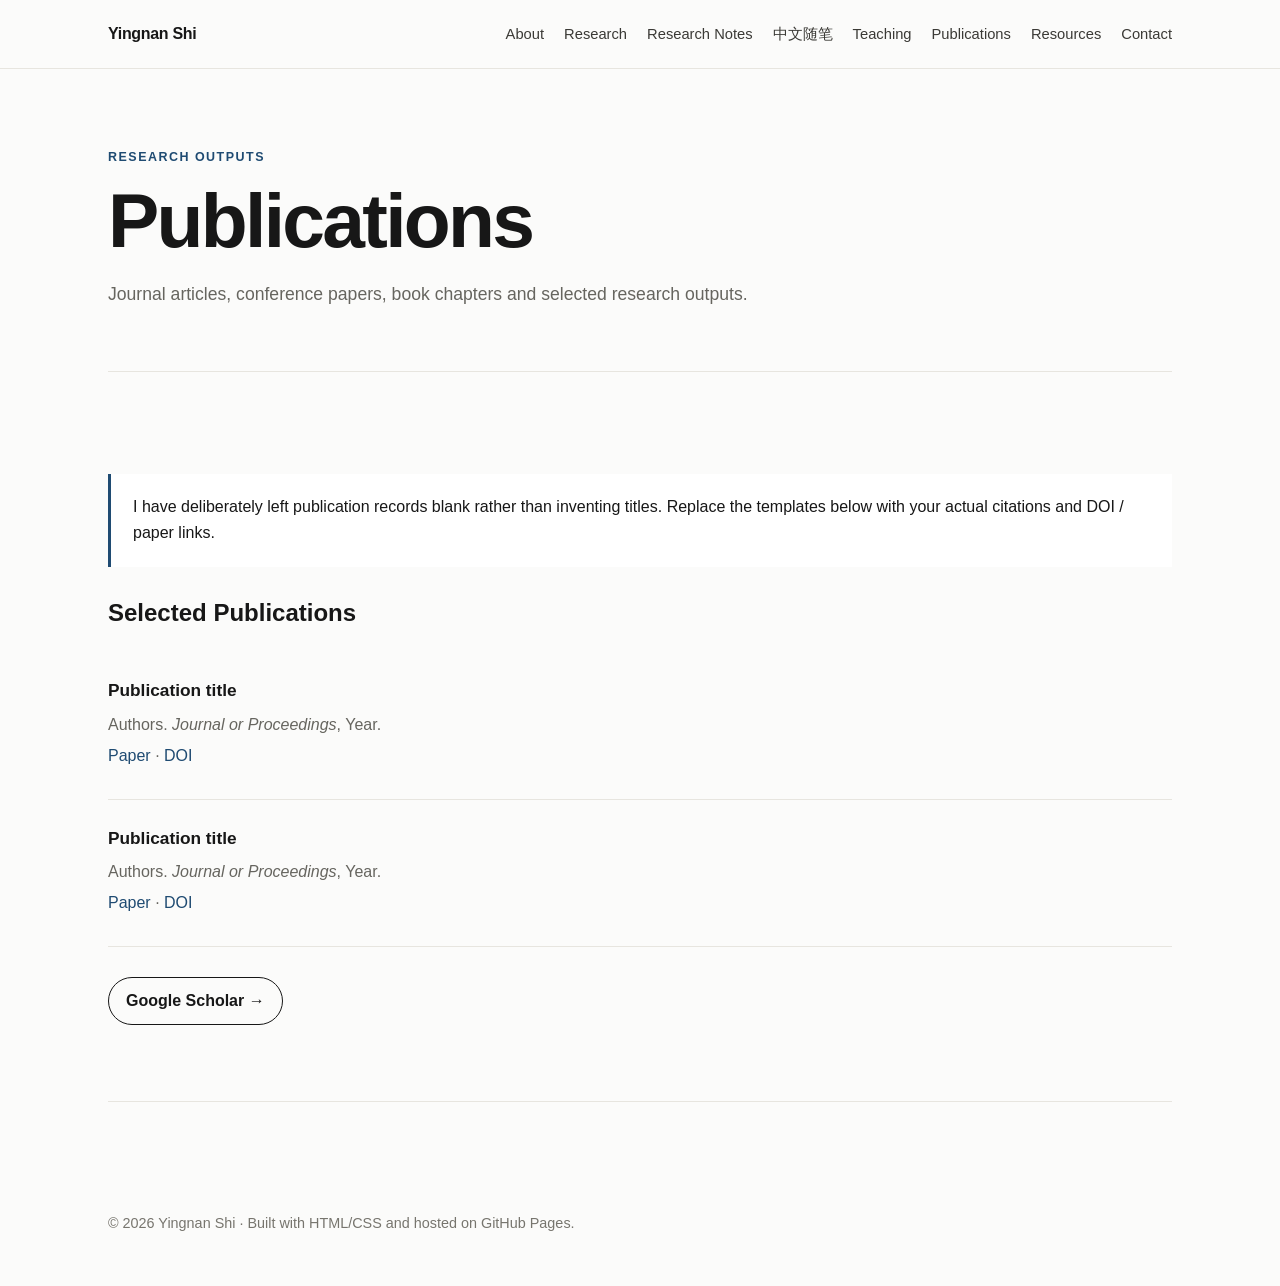
==== publications.html @ e5ebfe01 "draft version 1" ====
<!doctype html>
<html lang="en">
<head>
  <meta charset="utf-8"><meta name="viewport" content="width=device-width, initial-scale=1">
  <title>Publications · Yingnan Shi</title><link rel="stylesheet" href="style.css">
</head>
<body>

<header class="site-header">
  <nav class="nav">
    <a class="brand" href="index.html">Yingnan Shi</a>
    <div class="nav-links">
      <a href="index.html#about">About</a>
      <a href="research.html">Research</a>
      <a href="blogs.html">Research Notes</a>
      <a href="zh.html">中文随笔</a>
      <a href="teaching.html">Teaching</a>
      <a href="publications.html">Publications</a>
      <a href="resources.html">Resources</a>
      <a href="contact.html">Contact</a>
    </div>
  </nav>
</header>

<main>
  <header class="page-header">
    <p class="eyebrow">Research outputs</p>
    <h1 class="page-title">Publications</h1>
    <p class="page-intro">
      Journal articles, conference papers, book chapters and selected research outputs.
    </p>
  </header>

  <section>
    <div class="note">
      I have deliberately left publication records blank rather than inventing titles.
      Replace the templates below with your actual citations and DOI / paper links.
    </div>

    <h2>Selected Publications</h2>

    <article class="pub">
      <h3>Publication title</h3>
      <p>Authors. <em>Journal or Proceedings</em>, Year.</p>
      <p><a href="#">Paper</a> · <a href="#">DOI</a></p>
    </article>

    <article class="pub">
      <h3>Publication title</h3>
      <p>Authors. <em>Journal or Proceedings</em>, Year.</p>
      <p><a href="#">Paper</a> · <a href="#">DOI</a></p>
    </article>

    <div class="actions">
      <a class="button secondary"
         href="https://scholar.google.com/citations?user=cr2pcjAAAAAJ"
         target="_blank" rel="noopener">Google Scholar →</a>
    </div>
  </section>
</main>

<footer>
  © 2026 Yingnan Shi · Built with HTML/CSS and hosted on GitHub Pages.
</footer>

</body>
</html>
---- style.css ----
:root {
  --bg: #fbfbfa;
  --surface: #ffffff;
  --text: #171717;
  --muted: #66655f;
  --line: #e7e5df;
  --accent: #1f4b72;
  --accent-soft: #eef4f8;
  --max: 1120px;
}

* { box-sizing: border-box; }

html { scroll-behavior: smooth; }

body {
  margin: 0;
  font-family: Inter, ui-sans-serif, -apple-system, BlinkMacSystemFont, "Segoe UI",
               Roboto, Helvetica, Arial, "Noto Sans", "PingFang SC",
               "Microsoft YaHei", sans-serif;
  background: var(--bg);
  color: var(--text);
  line-height: 1.65;
}

a {
  color: var(--accent);
  text-decoration: none;
}

a:hover { text-decoration: underline; }

.site-header {
  position: sticky;
  top: 0;
  z-index: 20;
  background: rgba(251, 251, 250, 0.94);
  backdrop-filter: blur(10px);
  border-bottom: 1px solid var(--line);
}

.nav {
  max-width: var(--max);
  margin: 0 auto;
  min-height: 68px;
  padding: 0 28px;
  display: flex;
  align-items: center;
  justify-content: space-between;
  gap: 28px;
}

.brand {
  color: var(--text);
  font-weight: 750;
  letter-spacing: -0.02em;
  white-space: nowrap;
}

.brand:hover { text-decoration: none; }

.nav-links {
  display: flex;
  align-items: center;
  gap: 20px;
  flex-wrap: wrap;
  justify-content: flex-end;
}

.nav-links a {
  color: #3b3a36;
  font-size: 0.92rem;
}

.nav-links a[aria-current="page"] {
  color: var(--accent);
  font-weight: 700;
}

main {
  max-width: var(--max);
  margin: 0 auto;
  padding: 0 28px 80px;
}

.hero {
  min-height: 70vh;
  padding: 84px 0 70px;
  display: grid;
  grid-template-columns: minmax(0, 1.55fr) minmax(240px, 0.7fr);
  align-items: center;
  gap: 70px;
  border-bottom: 1px solid var(--line);
}

.eyebrow {
  margin: 0 0 14px;
  color: var(--accent);
  text-transform: uppercase;
  letter-spacing: .12em;
  font-size: .78rem;
  font-weight: 800;
}

.hero h1 {
  margin: 0;
  font-size: clamp(3rem, 7vw, 5.8rem);
  letter-spacing: -0.055em;
  line-height: .98;
}

.hero h2 {
  margin: 20px 0 0;
  font-size: clamp(1.25rem, 2.5vw, 1.75rem);
  font-weight: 500;
  color: #3c3b37;
}

.hero-lede {
  max-width: 760px;
  margin: 24px 0 0;
  font-size: 1.15rem;
  color: var(--muted);
}

.affiliation {
  margin-top: 20px;
  color: #41403b;
}

.actions {
  display: flex;
  flex-wrap: wrap;
  gap: 12px;
  margin-top: 30px;
}

.button {
  display: inline-flex;
  align-items: center;
  justify-content: center;
  min-height: 44px;
  padding: 10px 17px;
  border-radius: 999px;
  border: 1px solid var(--text);
  background: var(--text);
  color: white;
  font-weight: 650;
}

.button:hover {
  text-decoration: none;
  opacity: .9;
}

.button.secondary {
  background: transparent;
  color: var(--text);
}

.profile-frame {
  width: min(100%, 310px);
  aspect-ratio: 1 / 1;
  margin-left: auto;
  border-radius: 50%;
  overflow: hidden;
  border: 1px solid var(--line);
  background:
    radial-gradient(circle at 30% 25%, #ffffff 0 8%, transparent 9%),
    linear-gradient(135deg, #edf1f4, #d8e1e8);
  display: grid;
  place-items: center;
  color: #597083;
  font-size: 4rem;
  font-weight: 750;
}

.profile-frame img {
  width: 100%;
  height: 100%;
  object-fit: cover;
  display: block;
}

section {
  padding: 76px 0;
  border-bottom: 1px solid var(--line);
}

.section-heading {
  display: grid;
  grid-template-columns: 220px 1fr;
  gap: 45px;
  align-items: start;
}

.section-heading h2,
.page-title {
  margin: 0;
  letter-spacing: -0.035em;
}

.section-heading h2 { font-size: 2rem; }

.section-body {
  max-width: 790px;
}

.section-body > :first-child { margin-top: 0; }

.section-body p {
  color: #3f3e39;
}

.grid {
  display: grid;
  grid-template-columns: repeat(2, minmax(0, 1fr));
  gap: 18px;
  margin-top: 28px;
}

.card {
  padding: 24px;
  background: var(--surface);
  border: 1px solid var(--line);
  border-radius: 16px;
}

.card h3 {
  margin: 0 0 10px;
  font-size: 1.1rem;
}

.card p {
  margin: 0;
  color: var(--muted);
}

.card .meta {
  margin-top: 12px;
  font-size: .9rem;
  color: #77756e;
}

.page-header {
  padding: 78px 0 44px;
  border-bottom: 1px solid var(--line);
}

.page-title {
  font-size: clamp(2.5rem, 6vw, 4.8rem);
  line-height: 1;
}

.page-intro {
  max-width: 760px;
  margin-top: 22px;
  font-size: 1.1rem;
  color: var(--muted);
}

.list-clean {
  list-style: none;
  padding: 0;
  margin: 0;
}

.list-clean li {
  padding: 15px 0;
  border-bottom: 1px solid var(--line);
}

.course-group {
  margin-top: 38px;
}

.course-group h3 {
  margin-bottom: 10px;
}

.course {
  display: grid;
  grid-template-columns: 185px 1fr;
  gap: 20px;
  padding: 11px 0;
  border-bottom: 1px solid var(--line);
}

.course-code {
  font-weight: 700;
  color: var(--accent);
}

.pub {
  padding: 24px 0;
  border-bottom: 1px solid var(--line);
}

.pub h3 {
  margin: 0 0 7px;
  font-size: 1.08rem;
}

.pub p {
  margin: 5px 0;
  color: var(--muted);
}

.tags {
  display: flex;
  flex-wrap: wrap;
  gap: 8px;
  margin-top: 18px;
}

.tag {
  padding: 5px 10px;
  border-radius: 999px;
  background: var(--accent-soft);
  color: var(--accent);
  font-size: .83rem;
  font-weight: 650;
}

.note {
  padding: 20px 22px;
  border-left: 3px solid var(--accent);
  background: var(--surface);
  margin: 26px 0;
}

.contact-grid {
  display: grid;
  grid-template-columns: repeat(3, minmax(0, 1fr));
  gap: 18px;
}

footer {
  max-width: var(--max);
  margin: 0 auto;
  padding: 30px 28px 50px;
  color: #77756e;
  font-size: .9rem;
}

.small {
  font-size: .92rem;
  color: var(--muted);
}

@media (max-width: 900px) {
  .nav {
    align-items: flex-start;
    padding-top: 18px;
    padding-bottom: 18px;
    flex-direction: column;
  }

  .nav-links {
    justify-content: flex-start;
    gap: 13px 17px;
  }

  .hero {
    grid-template-columns: 1fr;
    min-height: auto;
    gap: 45px;
  }

  .profile-frame {
    margin: 0;
    width: 220px;
  }

  .section-heading {
    grid-template-columns: 1fr;
    gap: 18px;
  }

  .contact-grid,
  .grid {
    grid-template-columns: 1fr;
  }
}

@media (max-width: 620px) {
  main { padding-left: 20px; padding-right: 20px; }
  .nav { padding-left: 20px; padding-right: 20px; }
  .hero { padding-top: 58px; }
  section { padding: 58px 0; }
  .course { grid-template-columns: 1fr; gap: 2px; }
  .hero h1 { font-size: 3.2rem; }
}
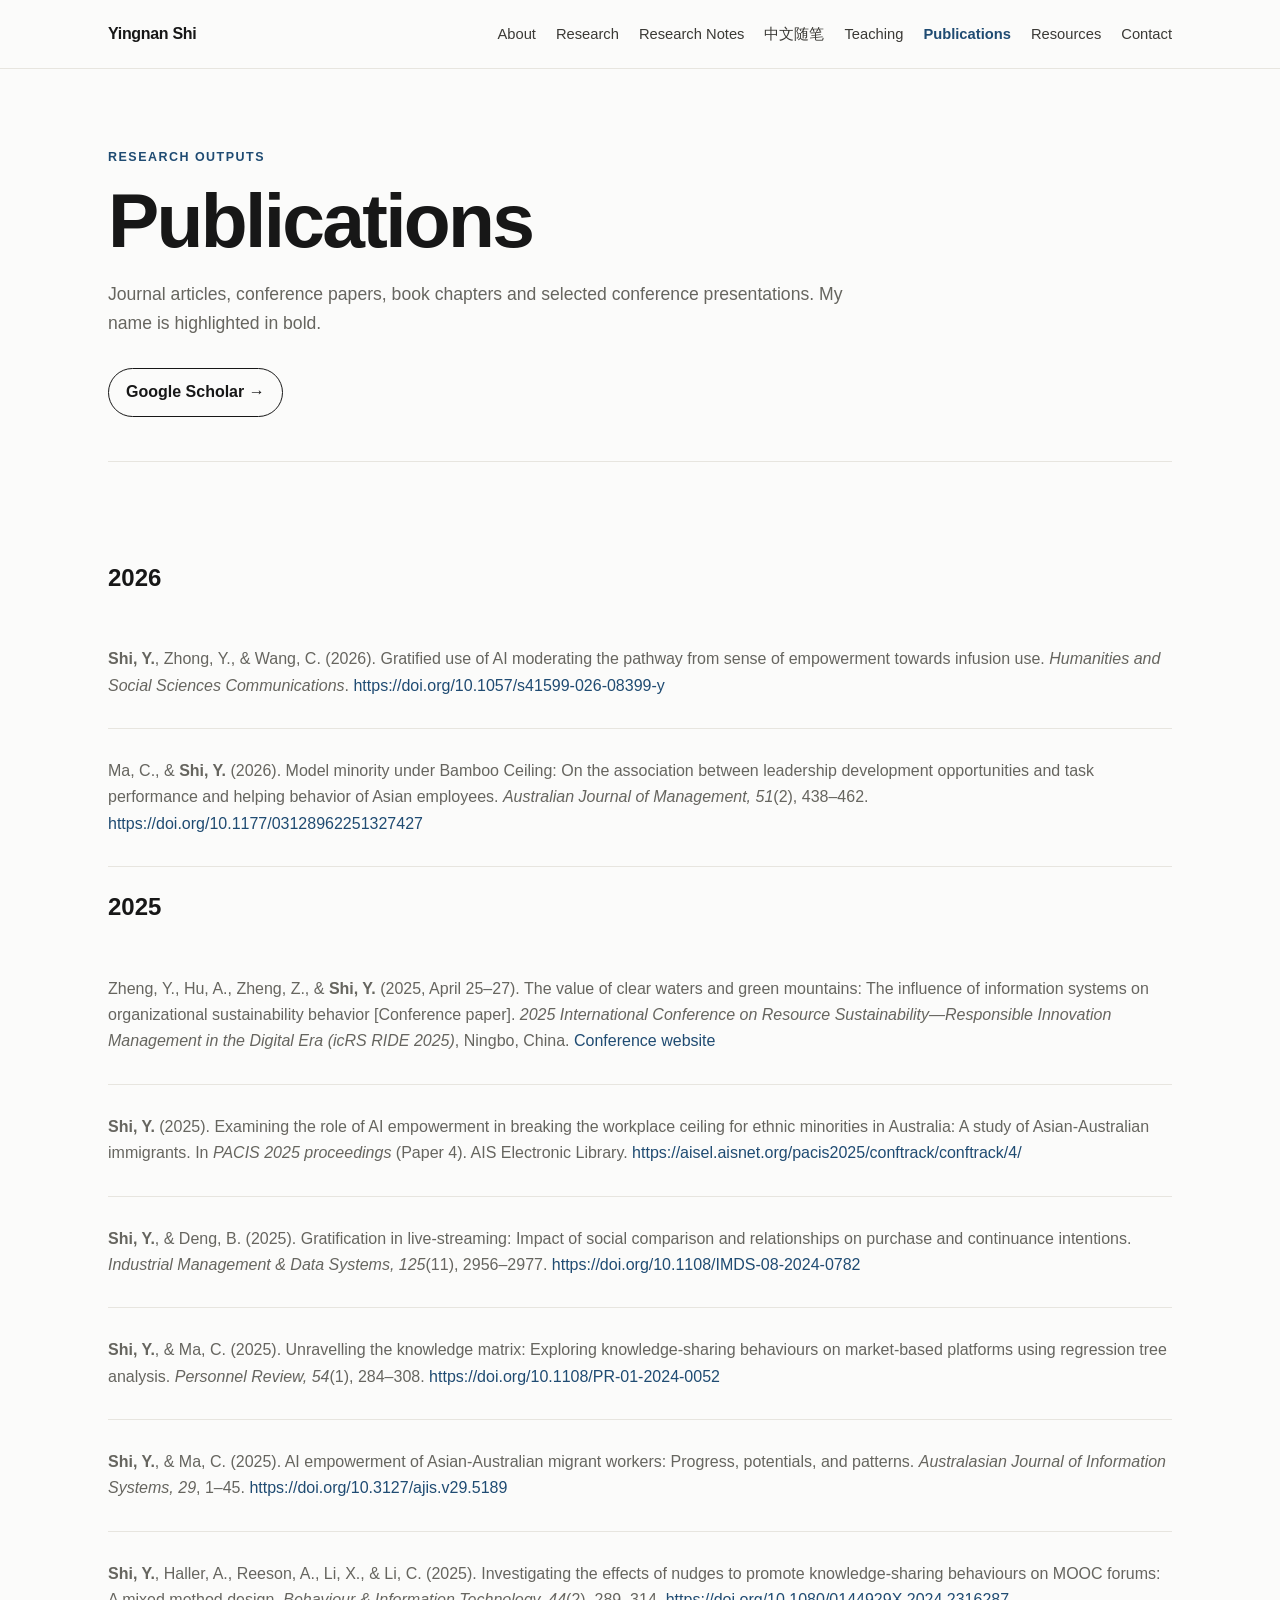
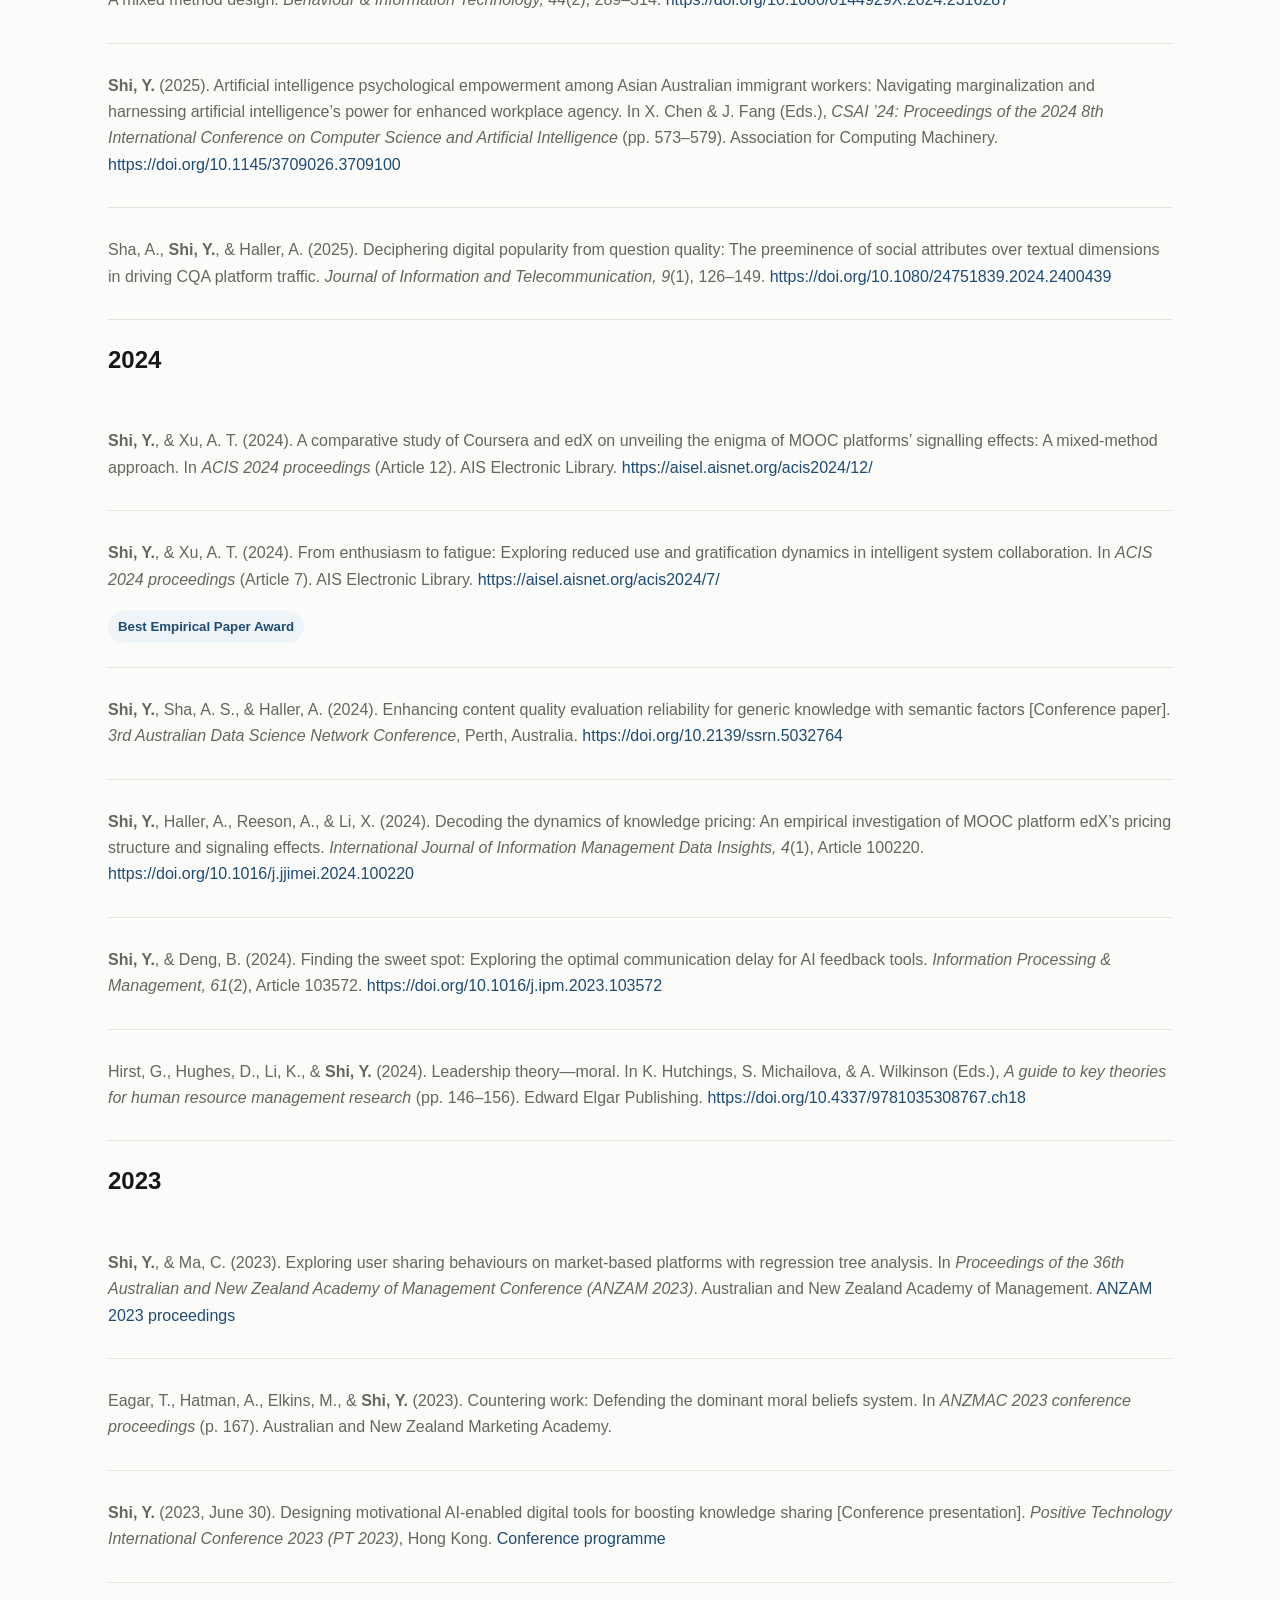
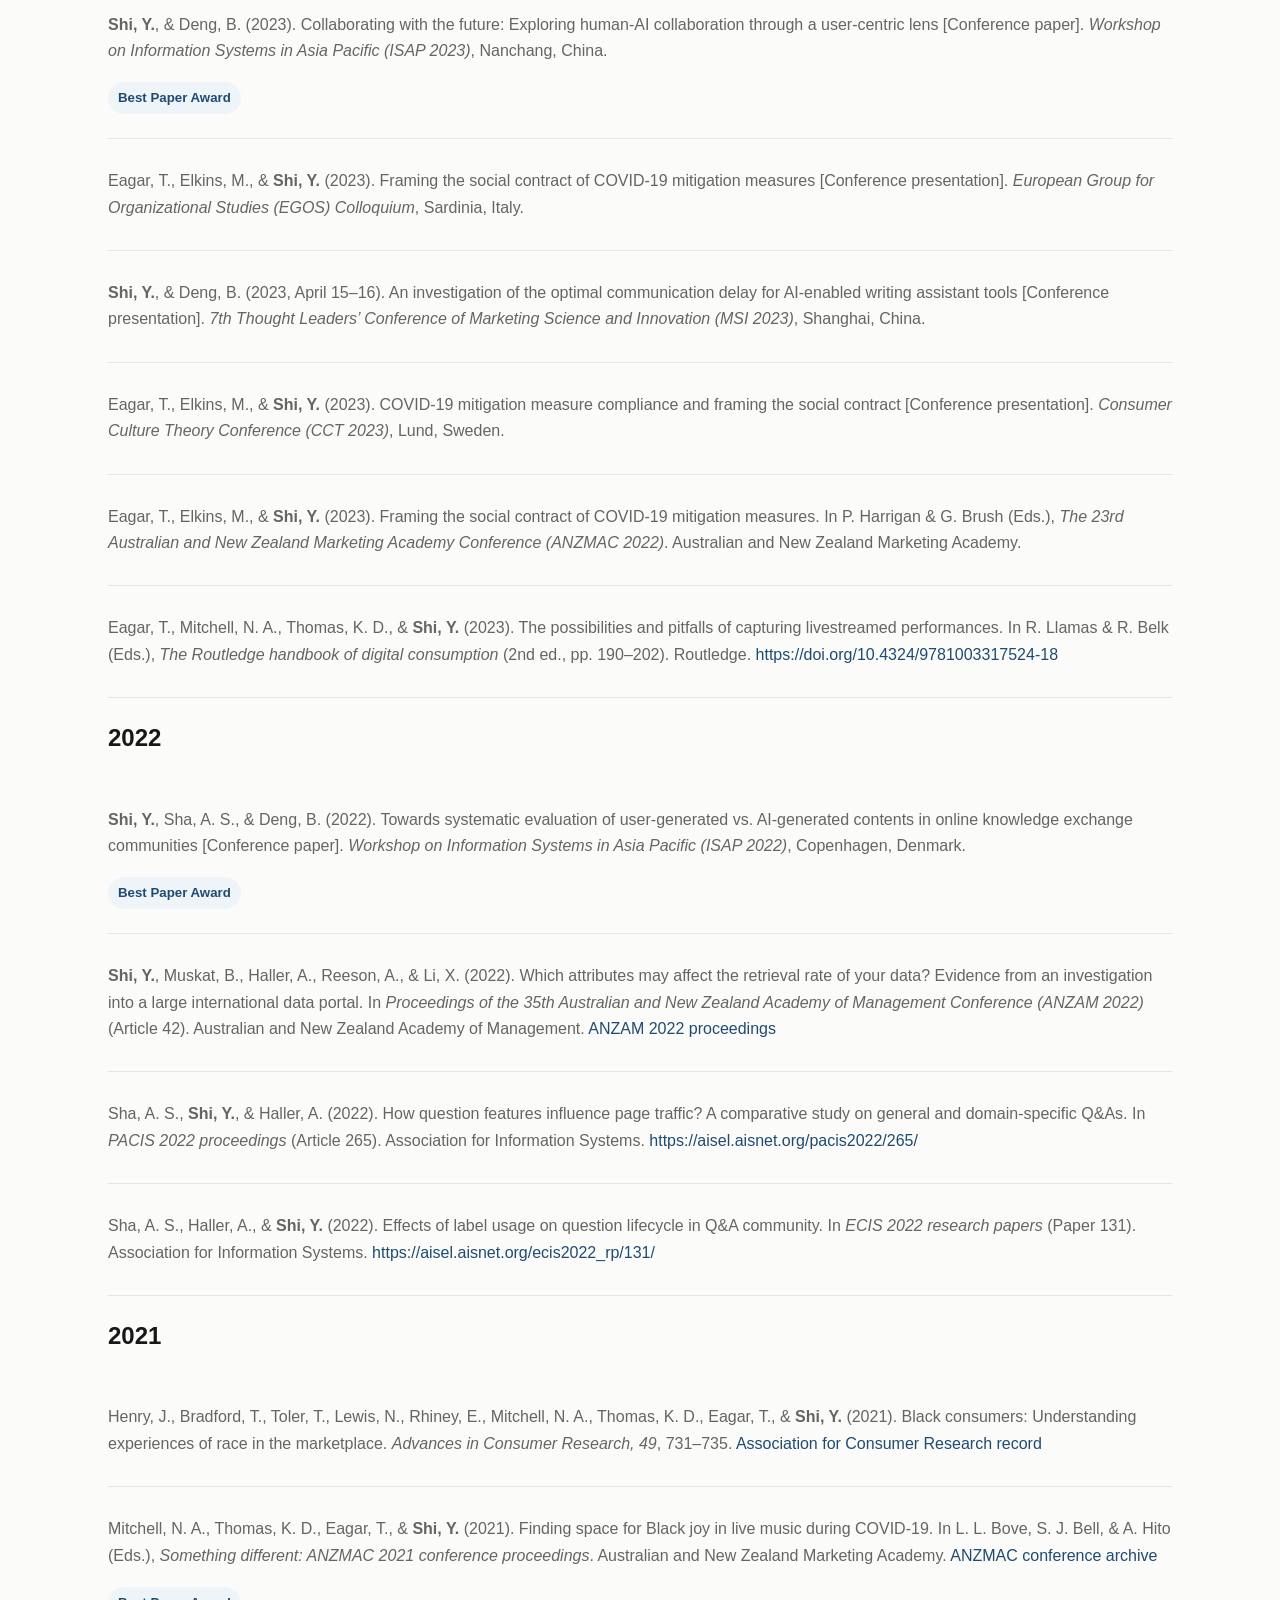
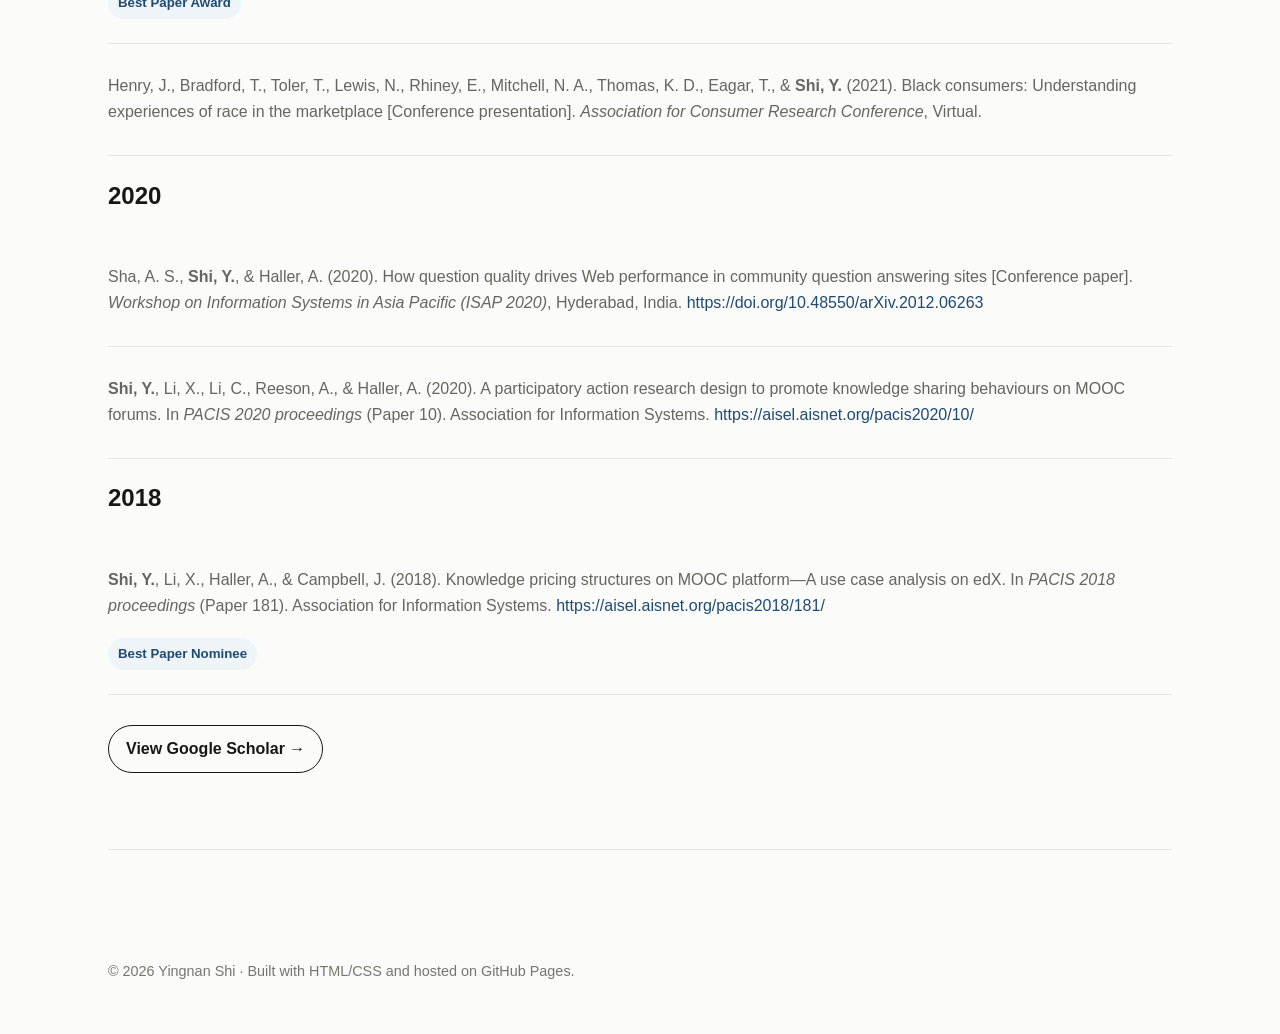
==== commit ca81b7e2: "Add files via upload" ====
--- a/publications.html
+++ b/publications.html
@@ -1,11 +1,13 @@
 <!doctype html>
 <html lang="en">
 <head>
-  <meta charset="utf-8"><meta name="viewport" content="width=device-width, initial-scale=1">
-  <title>Publications · Yingnan Shi</title><link rel="stylesheet" href="style.css">
+  <meta charset="utf-8">
+  <meta name="viewport" content="width=device-width, initial-scale=1">
+  <meta name="description" content="Publications and research outputs by Yingnan Shi.">
+  <title>Publications · Yingnan Shi</title>
+  <link rel="stylesheet" href="style.css">
 </head>
 <body>
-
 <header class="site-header">
   <nav class="nav">
     <a class="brand" href="index.html">Yingnan Shi</a>
@@ -15,7 +17,7 @@
       <a href="blogs.html">Research Notes</a>
       <a href="zh.html">中文随笔</a>
       <a href="teaching.html">Teaching</a>
-      <a href="publications.html">Publications</a>
+      <a href="publications.html" aria-current="page">Publications</a>
       <a href="resources.html">Resources</a>
       <a href="contact.html">Contact</a>
     </div>
@@ -26,35 +28,66 @@
   <header class="page-header">
     <p class="eyebrow">Research outputs</p>
     <h1 class="page-title">Publications</h1>
-    <p class="page-intro">
-      Journal articles, conference papers, book chapters and selected research outputs.
-    </p>
+    <p class="page-intro">Journal articles, conference papers, book chapters and selected conference presentations. My name is highlighted in bold.</p>
+    <div class="actions">
+      <a class="button secondary" href="https://scholar.google.com/citations?user=cr2pcjAAAAAJ" target="_blank" rel="noopener">Google Scholar →</a>
+    </div>
   </header>
 
   <section>
-    <div class="note">
-      I have deliberately left publication records blank rather than inventing titles.
-      Replace the templates below with your actual citations and DOI / paper links.
-    </div>
+    <h2>2026</h2>
+    <article class="pub"><p><strong>Shi, Y.</strong>, Zhong, Y., &amp; Wang, C. (2026). Gratified use of AI moderating the pathway from sense of empowerment towards infusion use. <em>Humanities and Social Sciences Communications</em>. <a href="https://doi.org/10.1057/s41599-026-08399-y" target="_blank" rel="noopener">https://doi.org/10.1057/s41599-026-08399-y</a></p></article>
+    <article class="pub"><p>Ma, C., &amp; <strong>Shi, Y.</strong> (2026). Model minority under Bamboo Ceiling: On the association between leadership development opportunities and task performance and helping behavior of Asian employees. <em>Australian Journal of Management, 51</em>(2), 438–462. <a href="https://doi.org/10.1177/03128962251327427" target="_blank" rel="noopener">https://doi.org/10.1177/03128962251327427</a></p></article>
 
-    <h2>Selected Publications</h2>
+    <h2>2025</h2>
+    <article class="pub"><p>Zheng, Y., Hu, A., Zheng, Z., &amp; <strong>Shi, Y.</strong> (2025, April 25–27). The value of clear waters and green mountains: The influence of information systems on organizational sustainability behavior [Conference paper]. <em>2025 International Conference on Resource Sustainability—Responsible Innovation Management in the Digital Era (icRS RIDE 2025)</em>, Ningbo, China. <a href="https://www.icrsconf.com/icrs2025ride.html" target="_blank" rel="noopener">Conference website</a></p></article>
+    <article class="pub"><p><strong>Shi, Y.</strong> (2025). Examining the role of AI empowerment in breaking the workplace ceiling for ethnic minorities in Australia: A study of Asian-Australian immigrants. In <em>PACIS 2025 proceedings</em> (Paper 4). AIS Electronic Library. <a href="https://aisel.aisnet.org/pacis2025/conftrack/conftrack/4/" target="_blank" rel="noopener">https://aisel.aisnet.org/pacis2025/conftrack/conftrack/4/</a></p></article>
+    <article class="pub"><p><strong>Shi, Y.</strong>, &amp; Deng, B. (2025). Gratification in live-streaming: Impact of social comparison and relationships on purchase and continuance intentions. <em>Industrial Management &amp; Data Systems, 125</em>(11), 2956–2977. <a href="https://doi.org/10.1108/IMDS-08-2024-0782" target="_blank" rel="noopener">https://doi.org/10.1108/IMDS-08-2024-0782</a></p></article>
+    <article class="pub"><p><strong>Shi, Y.</strong>, &amp; Ma, C. (2025). Unravelling the knowledge matrix: Exploring knowledge-sharing behaviours on market-based platforms using regression tree analysis. <em>Personnel Review, 54</em>(1), 284–308. <a href="https://doi.org/10.1108/PR-01-2024-0052" target="_blank" rel="noopener">https://doi.org/10.1108/PR-01-2024-0052</a></p></article>
+    <article class="pub"><p><strong>Shi, Y.</strong>, &amp; Ma, C. (2025). AI empowerment of Asian-Australian migrant workers: Progress, potentials, and patterns. <em>Australasian Journal of Information Systems, 29</em>, 1–45. <a href="https://doi.org/10.3127/ajis.v29.5189" target="_blank" rel="noopener">https://doi.org/10.3127/ajis.v29.5189</a></p></article>
+    <article class="pub"><p><strong>Shi, Y.</strong>, Haller, A., Reeson, A., Li, X., &amp; Li, C. (2025). Investigating the effects of nudges to promote knowledge-sharing behaviours on MOOC forums: A mixed method design. <em>Behaviour &amp; Information Technology, 44</em>(2), 289–314. <a href="https://doi.org/10.1080/0144929X.2024.2316287" target="_blank" rel="noopener">https://doi.org/10.1080/0144929X.2024.2316287</a></p></article>
+    <article class="pub"><p><strong>Shi, Y.</strong> (2025). Artificial intelligence psychological empowerment among Asian Australian immigrant workers: Navigating marginalization and harnessing artificial intelligence’s power for enhanced workplace agency. In X. Chen &amp; J. Fang (Eds.), <em>CSAI ’24: Proceedings of the 2024 8th International Conference on Computer Science and Artificial Intelligence</em> (pp. 573–579). Association for Computing Machinery. <a href="https://doi.org/10.1145/3709026.3709100" target="_blank" rel="noopener">https://doi.org/10.1145/3709026.3709100</a></p></article>
+    <article class="pub"><p>Sha, A., <strong>Shi, Y.</strong>, &amp; Haller, A. (2025). Deciphering digital popularity from question quality: The preeminence of social attributes over textual dimensions in driving CQA platform traffic. <em>Journal of Information and Telecommunication, 9</em>(1), 126–149. <a href="https://doi.org/10.1080/24751839.2024.2400439" target="_blank" rel="noopener">https://doi.org/10.1080/24751839.2024.2400439</a></p></article>
 
-    <article class="pub">
-      <h3>Publication title</h3>
-      <p>Authors. <em>Journal or Proceedings</em>, Year.</p>
-      <p><a href="#">Paper</a> · <a href="#">DOI</a></p>
-    </article>
+    <h2>2024</h2>
+    <article class="pub"><p><strong>Shi, Y.</strong>, &amp; Xu, A. T. (2024). A comparative study of Coursera and edX on unveiling the enigma of MOOC platforms’ signalling effects: A mixed-method approach. In <em>ACIS 2024 proceedings</em> (Article 12). AIS Electronic Library. <a href="https://aisel.aisnet.org/acis2024/12/" target="_blank" rel="noopener">https://aisel.aisnet.org/acis2024/12/</a></p></article>
+    <article class="pub"><p><strong>Shi, Y.</strong>, &amp; Xu, A. T. (2024). From enthusiasm to fatigue: Exploring reduced use and gratification dynamics in intelligent system collaboration. In <em>ACIS 2024 proceedings</em> (Article 7). AIS Electronic Library. <a href="https://aisel.aisnet.org/acis2024/7/" target="_blank" rel="noopener">https://aisel.aisnet.org/acis2024/7/</a></p><div class="tags"><span class="tag">Best Empirical Paper Award</span></div></article>
+    <article class="pub"><p><strong>Shi, Y.</strong>, Sha, A. S., &amp; Haller, A. (2024). Enhancing content quality evaluation reliability for generic knowledge with semantic factors [Conference paper]. <em>3rd Australian Data Science Network Conference</em>, Perth, Australia. <a href="https://doi.org/10.2139/ssrn.5032764" target="_blank" rel="noopener">https://doi.org/10.2139/ssrn.5032764</a></p></article>
+    <article class="pub"><p><strong>Shi, Y.</strong>, Haller, A., Reeson, A., &amp; Li, X. (2024). Decoding the dynamics of knowledge pricing: An empirical investigation of MOOC platform edX’s pricing structure and signaling effects. <em>International Journal of Information Management Data Insights, 4</em>(1), Article 100220. <a href="https://doi.org/10.1016/j.jjimei.2024.100220" target="_blank" rel="noopener">https://doi.org/10.1016/j.jjimei.2024.100220</a></p></article>
+    <article class="pub"><p><strong>Shi, Y.</strong>, &amp; Deng, B. (2024). Finding the sweet spot: Exploring the optimal communication delay for AI feedback tools. <em>Information Processing &amp; Management, 61</em>(2), Article 103572. <a href="https://doi.org/10.1016/j.ipm.2023.103572" target="_blank" rel="noopener">https://doi.org/10.1016/j.ipm.2023.103572</a></p></article>
+    <article class="pub"><p>Hirst, G., Hughes, D., Li, K., &amp; <strong>Shi, Y.</strong> (2024). Leadership theory—moral. In K. Hutchings, S. Michailova, &amp; A. Wilkinson (Eds.), <em>A guide to key theories for human resource management research</em> (pp. 146–156). Edward Elgar Publishing. <a href="https://doi.org/10.4337/9781035308767.ch18" target="_blank" rel="noopener">https://doi.org/10.4337/9781035308767.ch18</a></p></article>
 
-    <article class="pub">
-      <h3>Publication title</h3>
-      <p>Authors. <em>Journal or Proceedings</em>, Year.</p>
-      <p><a href="#">Paper</a> · <a href="#">DOI</a></p>
-    </article>
+    <h2>2023</h2>
+    <article class="pub"><p><strong>Shi, Y.</strong>, &amp; Ma, C. (2023). Exploring user sharing behaviours on market-based platforms with regression tree analysis. In <em>Proceedings of the 36th Australian and New Zealand Academy of Management Conference (ANZAM 2023)</em>. Australian and New Zealand Academy of Management. <a href="https://www.anzam.org/wp-content/uploads/2024/01/Conference-proceedings-2023-NZ_BC9723_ANZAM-Papers-and-Abstracts-2023-Conference-Solutions_DEC-2023_V9.pdf" target="_blank" rel="noopener">ANZAM 2023 proceedings</a></p></article>
+    <article class="pub"><p>Eagar, T., Hatman, A., Elkins, M., &amp; <strong>Shi, Y.</strong> (2023). Countering work: Defending the dominant moral beliefs system. In <em>ANZMAC 2023 conference proceedings</em> (p. 167). Australian and New Zealand Marketing Academy.</p></article>
+    <article class="pub"><p><strong>Shi, Y.</strong> (2023, June 30). Designing motivational AI-enabled digital tools for boosting knowledge sharing [Conference presentation]. <em>Positive Technology International Conference 2023 (PT 2023)</em>, Hong Kong. <a href="https://positivetechnology2023.education/wp-content/uploads/2023/06/pt-2023-international-conference-programme-booklet-final-2023-06-14.pdf" target="_blank" rel="noopener">Conference programme</a></p></article>
+    <article class="pub"><p><strong>Shi, Y.</strong>, &amp; Deng, B. (2023). Collaborating with the future: Exploring human-AI collaboration through a user-centric lens [Conference paper]. <em>Workshop on Information Systems in Asia Pacific (ISAP 2023)</em>, Nanchang, China.</p><div class="tags"><span class="tag">Best Paper Award</span></div></article>
+    <article class="pub"><p>Eagar, T., Elkins, M., &amp; <strong>Shi, Y.</strong> (2023). Framing the social contract of COVID-19 mitigation measures [Conference presentation]. <em>European Group for Organizational Studies (EGOS) Colloquium</em>, Sardinia, Italy.</p></article>
+    <article class="pub"><p><strong>Shi, Y.</strong>, &amp; Deng, B. (2023, April 15–16). An investigation of the optimal communication delay for AI-enabled writing assistant tools [Conference presentation]. <em>7th Thought Leaders’ Conference of Marketing Science and Innovation (MSI 2023)</em>, Shanghai, China.</p></article>
+    <article class="pub"><p>Eagar, T., Elkins, M., &amp; <strong>Shi, Y.</strong> (2023). COVID-19 mitigation measure compliance and framing the social contract [Conference presentation]. <em>Consumer Culture Theory Conference (CCT 2023)</em>, Lund, Sweden.</p></article>
+    <article class="pub"><p>Eagar, T., Elkins, M., &amp; <strong>Shi, Y.</strong> (2023). Framing the social contract of COVID-19 mitigation measures. In P. Harrigan &amp; G. Brush (Eds.), <em>The 23rd Australian and New Zealand Marketing Academy Conference (ANZMAC 2022)</em>. Australian and New Zealand Marketing Academy.</p></article>
+    <article class="pub"><p>Eagar, T., Mitchell, N. A., Thomas, K. D., &amp; <strong>Shi, Y.</strong> (2023). The possibilities and pitfalls of capturing livestreamed performances. In R. Llamas &amp; R. Belk (Eds.), <em>The Routledge handbook of digital consumption</em> (2nd ed., pp. 190–202). Routledge. <a href="https://doi.org/10.4324/9781003317524-18" target="_blank" rel="noopener">https://doi.org/10.4324/9781003317524-18</a></p></article>
+
+    <h2>2022</h2>
+    <article class="pub"><p><strong>Shi, Y.</strong>, Sha, A. S., &amp; Deng, B. (2022). Towards systematic evaluation of user-generated vs. AI-generated contents in online knowledge exchange communities [Conference paper]. <em>Workshop on Information Systems in Asia Pacific (ISAP 2022)</em>, Copenhagen, Denmark.</p><div class="tags"><span class="tag">Best Paper Award</span></div></article>
+    <article class="pub"><p><strong>Shi, Y.</strong>, Muskat, B., Haller, A., Reeson, A., &amp; Li, X. (2022). Which attributes may affect the retrieval rate of your data? Evidence from an investigation into a large international data portal. In <em>Proceedings of the 35th Australian and New Zealand Academy of Management Conference (ANZAM 2022)</em> (Article 42). Australian and New Zealand Academy of Management. <a href="https://www.anzam.org/events/2022-anzam-conference-proceedings/" target="_blank" rel="noopener">ANZAM 2022 proceedings</a></p></article>
+    <article class="pub"><p>Sha, A. S., <strong>Shi, Y.</strong>, &amp; Haller, A. (2022). How question features influence page traffic? A comparative study on general and domain-specific Q&amp;As. In <em>PACIS 2022 proceedings</em> (Article 265). Association for Information Systems. <a href="https://aisel.aisnet.org/pacis2022/265/" target="_blank" rel="noopener">https://aisel.aisnet.org/pacis2022/265/</a></p></article>
+    <article class="pub"><p>Sha, A. S., Haller, A., &amp; <strong>Shi, Y.</strong> (2022). Effects of label usage on question lifecycle in Q&amp;A community. In <em>ECIS 2022 research papers</em> (Paper 131). Association for Information Systems. <a href="https://aisel.aisnet.org/ecis2022_rp/131/" target="_blank" rel="noopener">https://aisel.aisnet.org/ecis2022_rp/131/</a></p></article>
+
+    <h2>2021</h2>
+    <article class="pub"><p>Henry, J., Bradford, T., Toler, T., Lewis, N., Rhiney, E., Mitchell, N. A., Thomas, K. D., Eagar, T., &amp; <strong>Shi, Y.</strong> (2021). Black consumers: Understanding experiences of race in the marketplace. <em>Advances in Consumer Research, 49</em>, 731–735. <a href="https://www.acrwebsite.org/volumes/3000682/volumes/v49/NA-49" target="_blank" rel="noopener">Association for Consumer Research record</a></p></article>
+    <article class="pub"><p>Mitchell, N. A., Thomas, K. D., Eagar, T., &amp; <strong>Shi, Y.</strong> (2021). Finding space for Black joy in live music during COVID-19. In L. L. Bove, S. J. Bell, &amp; A. Hito (Eds.), <em>Something different: ANZMAC 2021 conference proceedings</em>. Australian and New Zealand Marketing Academy. <a href="https://anzmac.org/conferences/" target="_blank" rel="noopener">ANZMAC conference archive</a></p><div class="tags"><span class="tag">Best Paper Award</span></div></article>
+    <article class="pub"><p>Henry, J., Bradford, T., Toler, T., Lewis, N., Rhiney, E., Mitchell, N. A., Thomas, K. D., Eagar, T., &amp; <strong>Shi, Y.</strong> (2021). Black consumers: Understanding experiences of race in the marketplace [Conference presentation]. <em>Association for Consumer Research Conference</em>, Virtual.</p></article>
+
+    <h2>2020</h2>
+    <article class="pub"><p>Sha, A. S., <strong>Shi, Y.</strong>, &amp; Haller, A. (2020). How question quality drives Web performance in community question answering sites [Conference paper]. <em>Workshop on Information Systems in Asia Pacific (ISAP 2020)</em>, Hyderabad, India. <a href="https://doi.org/10.48550/arXiv.2012.06263" target="_blank" rel="noopener">https://doi.org/10.48550/arXiv.2012.06263</a></p></article>
+    <article class="pub"><p><strong>Shi, Y.</strong>, Li, X., Li, C., Reeson, A., &amp; Haller, A. (2020). A participatory action research design to promote knowledge sharing behaviours on MOOC forums. In <em>PACIS 2020 proceedings</em> (Paper 10). Association for Information Systems. <a href="https://aisel.aisnet.org/pacis2020/10/" target="_blank" rel="noopener">https://aisel.aisnet.org/pacis2020/10/</a></p></article>
+
+    <h2>2018</h2>
+    <article class="pub"><p><strong>Shi, Y.</strong>, Li, X., Haller, A., &amp; Campbell, J. (2018). Knowledge pricing structures on MOOC platform—A use case analysis on edX. In <em>PACIS 2018 proceedings</em> (Paper 181). Association for Information Systems. <a href="https://aisel.aisnet.org/pacis2018/181/" target="_blank" rel="noopener">https://aisel.aisnet.org/pacis2018/181/</a></p><div class="tags"><span class="tag">Best Paper Nominee</span></div></article>
 
     <div class="actions">
-      <a class="button secondary"
-         href="https://scholar.google.com/citations?user=cr2pcjAAAAAJ"
-         target="_blank" rel="noopener">Google Scholar →</a>
+      <a class="button secondary" href="https://scholar.google.com/citations?user=cr2pcjAAAAAJ" target="_blank" rel="noopener">View Google Scholar →</a>
     </div>
   </section>
 </main>
@@ -62,6 +95,5 @@
 <footer>
   © 2026 Yingnan Shi · Built with HTML/CSS and hosted on GitHub Pages.
 </footer>
-
 </body>
 </html>
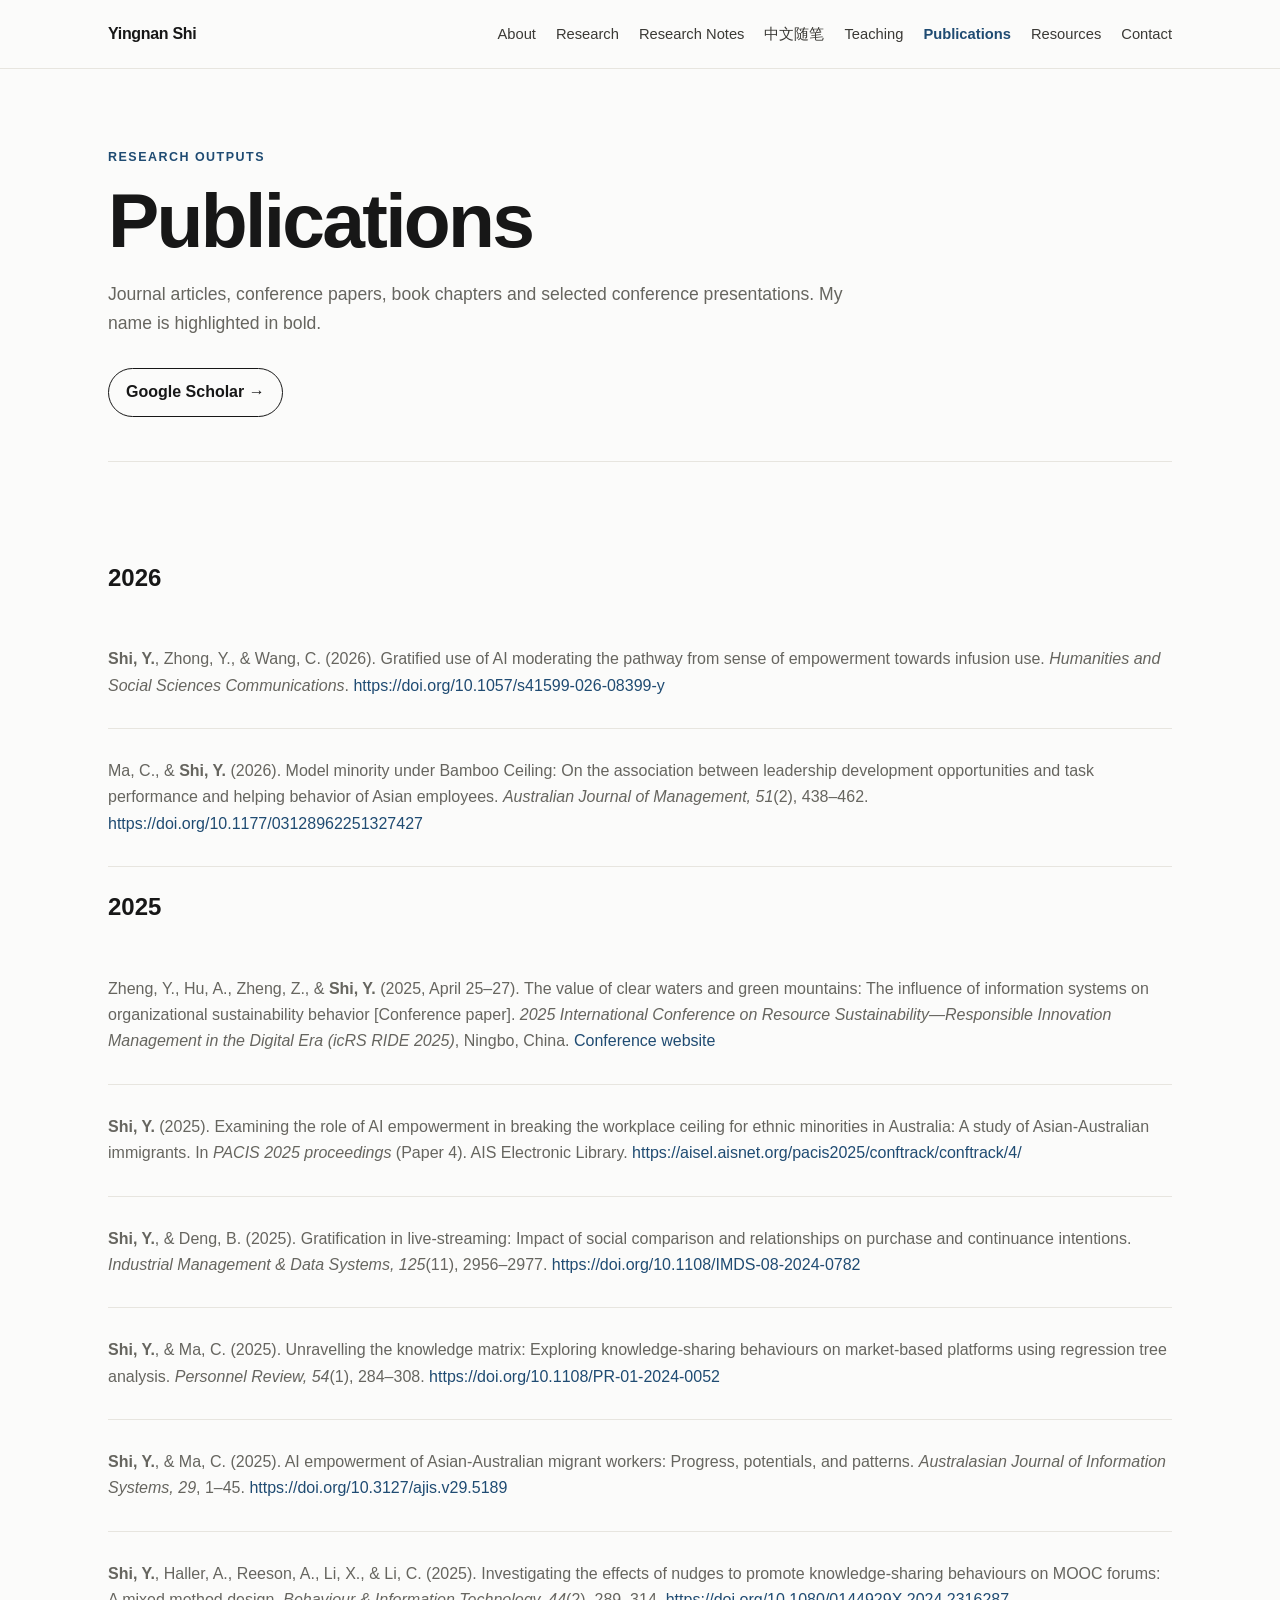
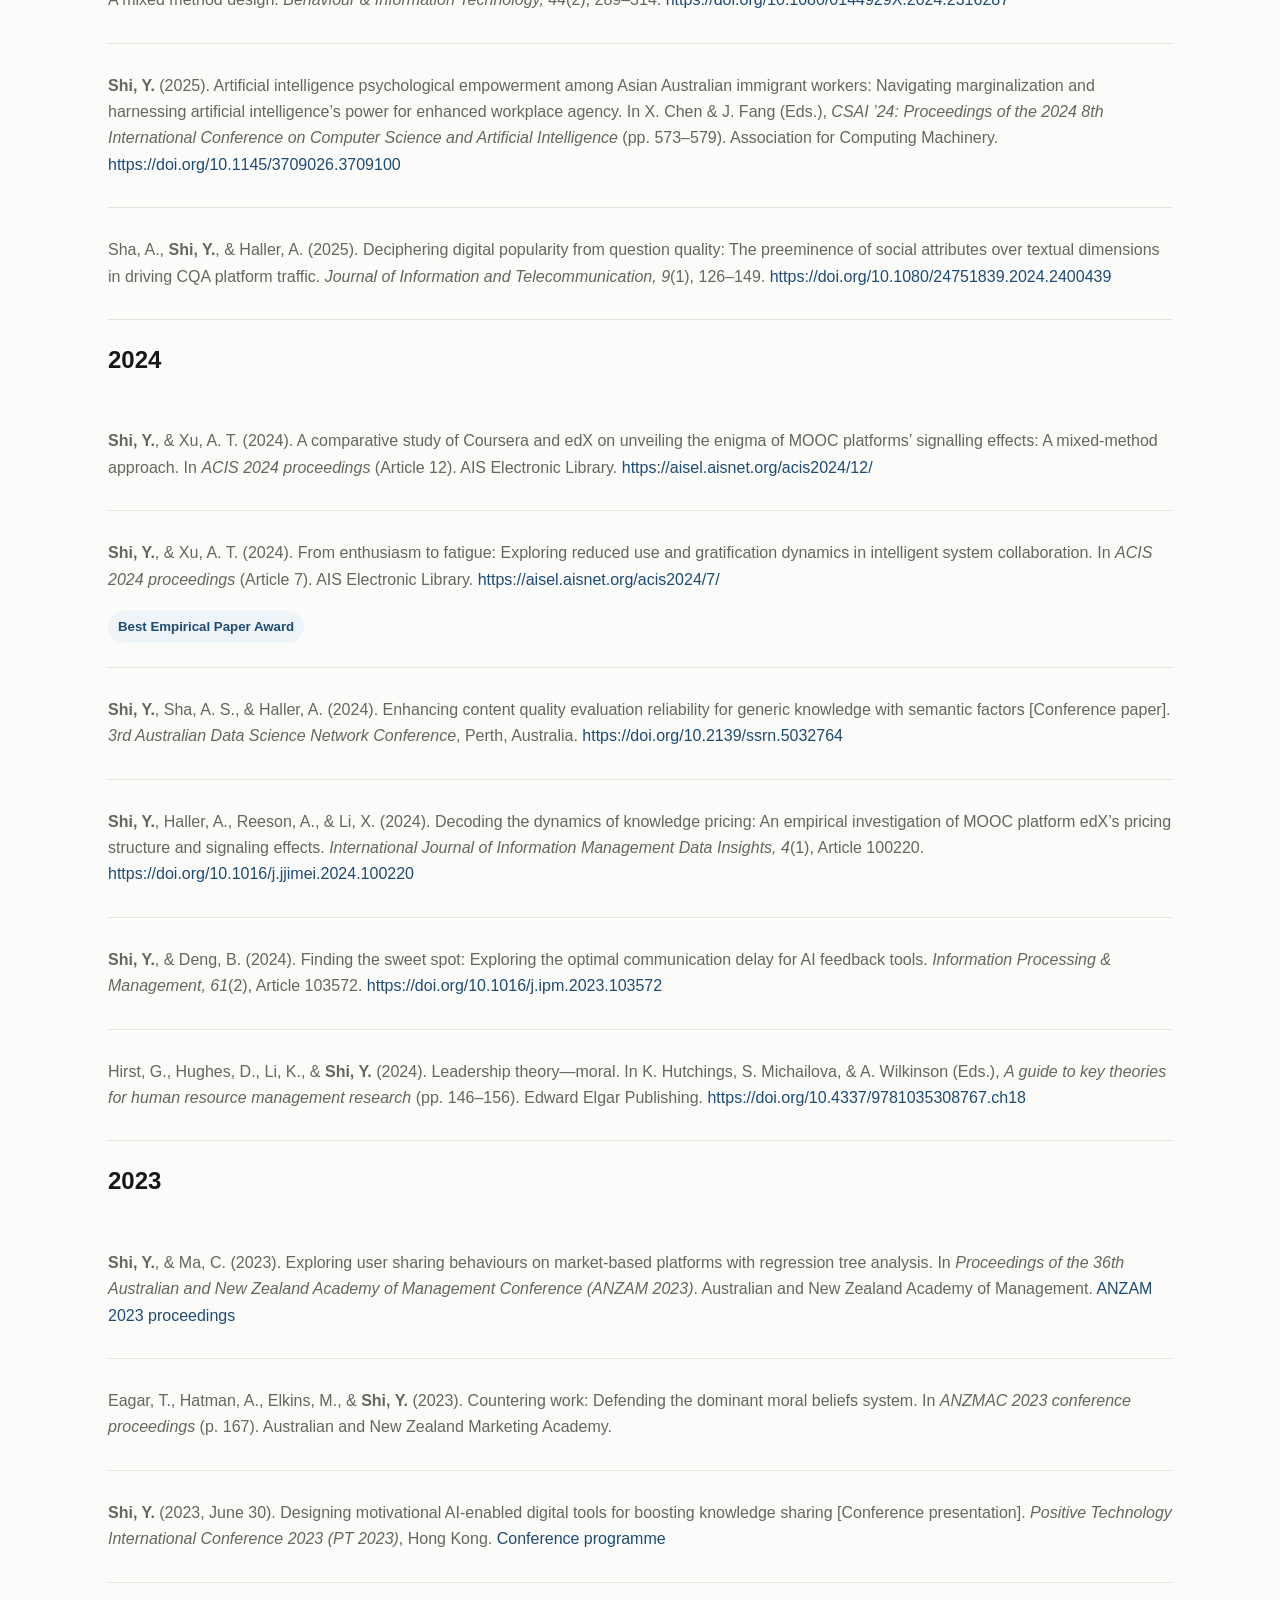
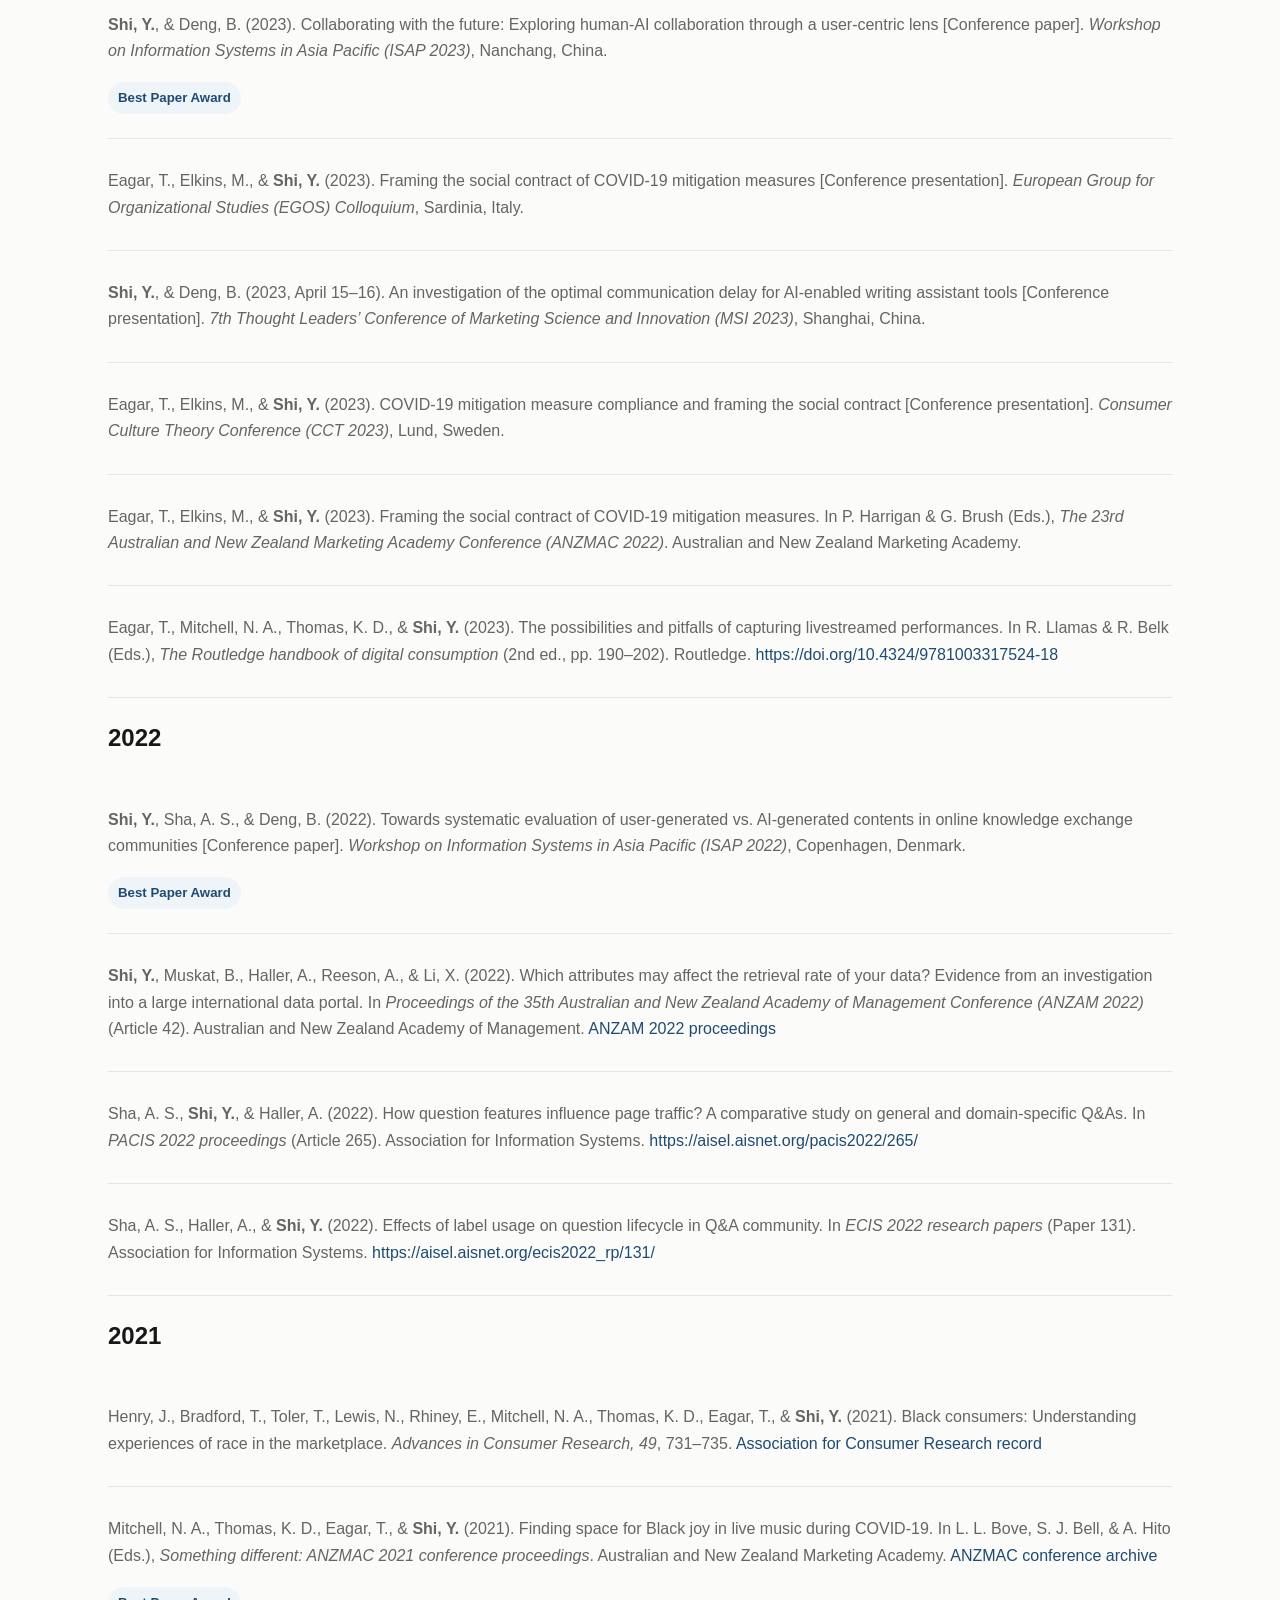
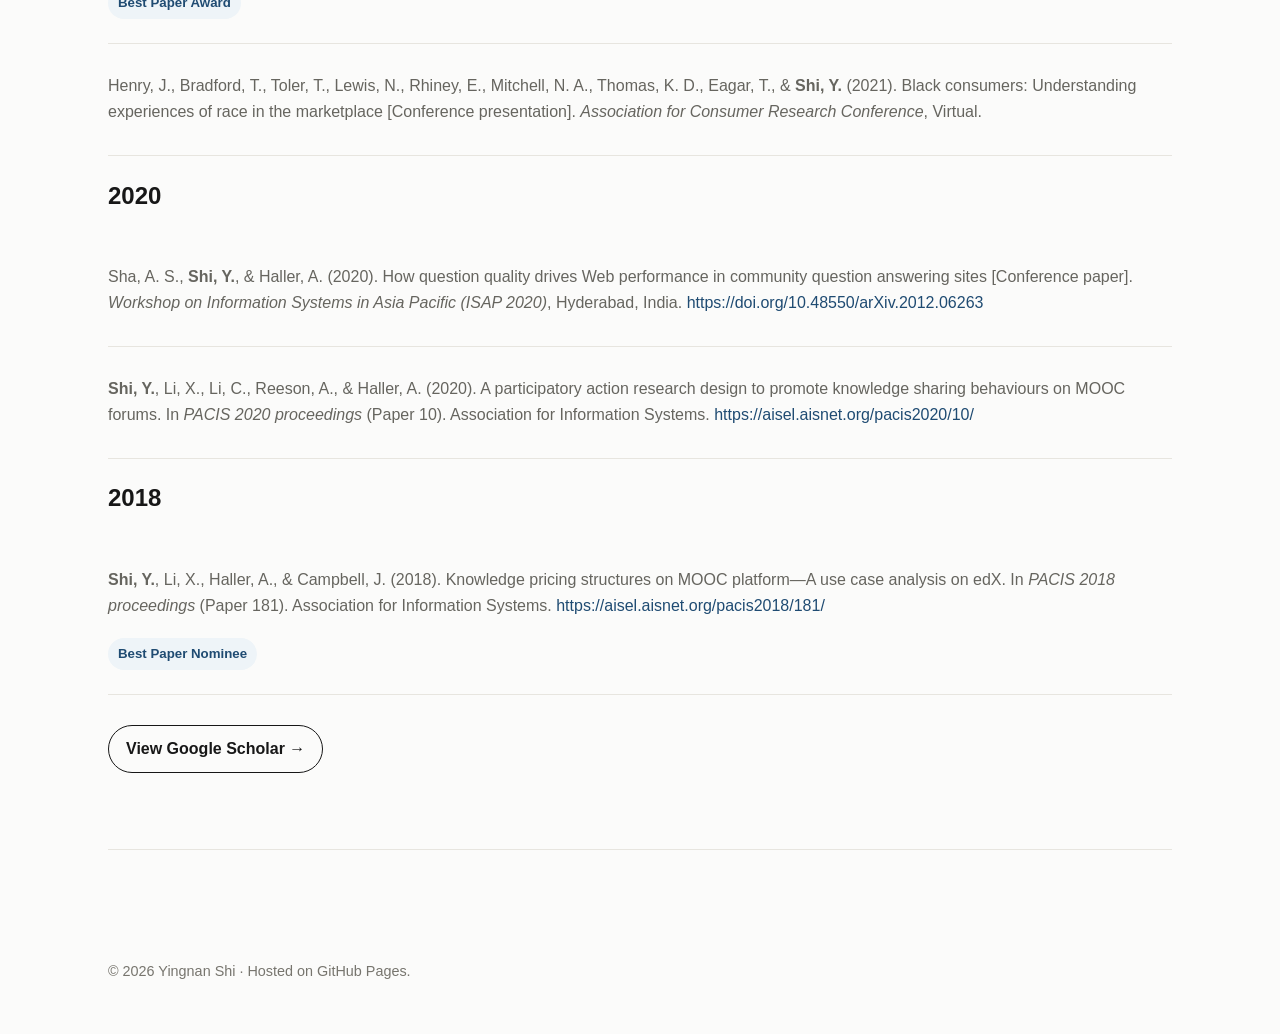
==== commit 78e4f841: "Update publications.html" ====
--- a/publications.html
+++ b/publications.html
@@ -93,7 +93,7 @@
 </main>
 
 <footer>
-  © 2026 Yingnan Shi · Built with HTML/CSS and hosted on GitHub Pages.
+  © 2026 Yingnan Shi · Hosted on GitHub Pages.
 </footer>
 </body>
 </html>
